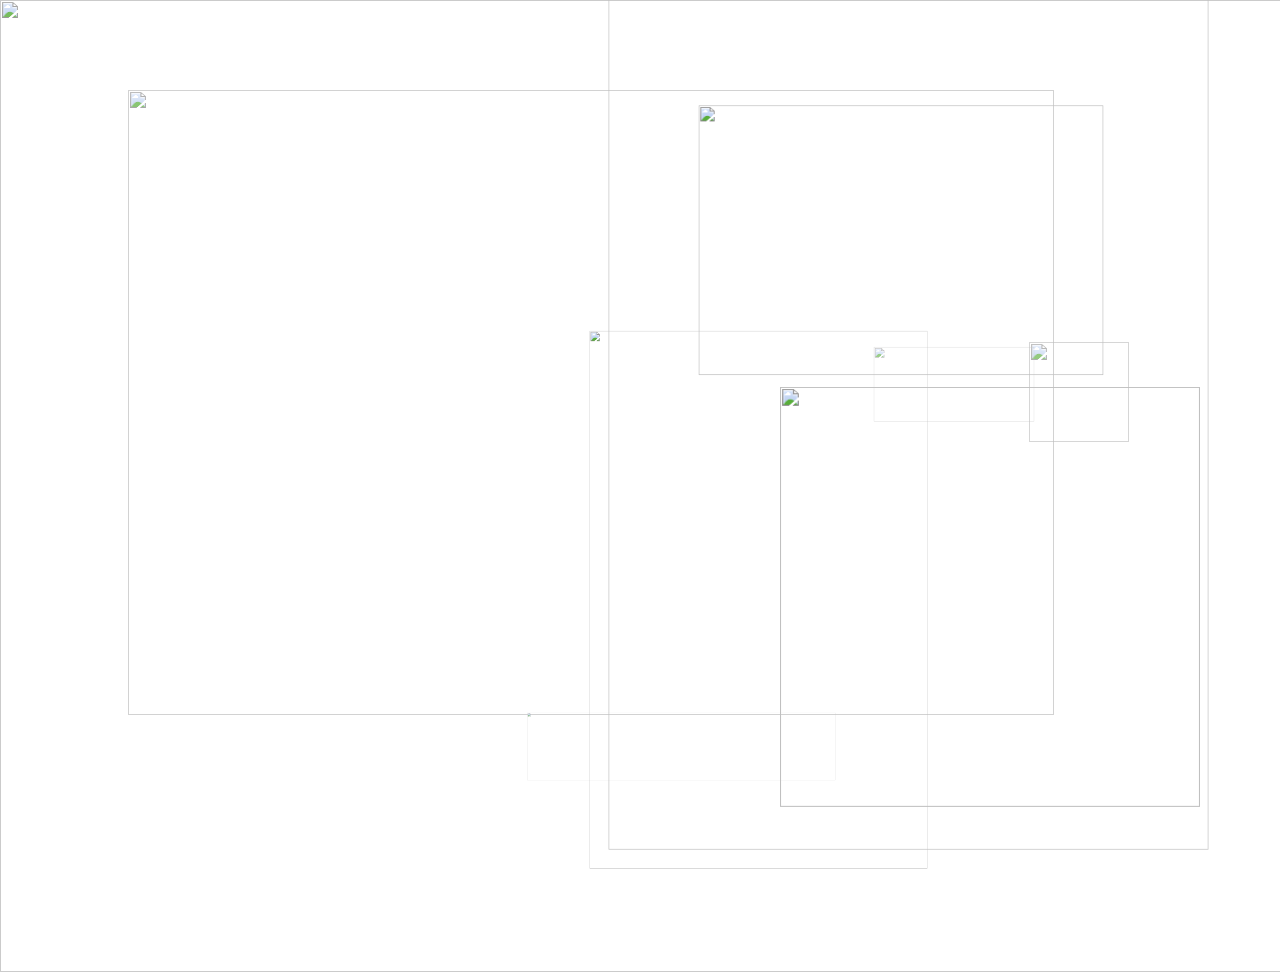
==== EXPO-7.html @ 3b31364f "Add files via upload" ====
<!doctype html>
<html>
<head>
<meta charset="UTF-8">
<title>EXPO-7.html</title>
<link href="EXPO.css" rel="stylesheet" type="text/css">
<script type="text/javascript">
function MM_swapImgRestore() { //v3.0
  var i,x,a=document.MM_sr; for(i=0;a&&i<a.length&&(x=a[i])&&x.oSrc;i++) x.src=x.oSrc;
}
function MM_preloadImages() { //v3.0
  var d=document; if(d.images){ if(!d.MM_p) d.MM_p=new Array();
    var i,j=d.MM_p.length,a=MM_preloadImages.arguments; for(i=0; i<a.length; i++)
    if (a[i].indexOf("#")!=0){ d.MM_p[j]=new Image; d.MM_p[j++].src=a[i];}}
}

function MM_findObj(n, d) { //v4.01
  var p,i,x;  if(!d) d=document; if((p=n.indexOf("?"))>0&&parent.frames.length) {
    d=parent.frames[n.substring(p+1)].document; n=n.substring(0,p);}
  if(!(x=d[n])&&d.all) x=d.all[n]; for (i=0;!x&&i<d.forms.length;i++) x=d.forms[i][n];
  for(i=0;!x&&d.layers&&i<d.layers.length;i++) x=MM_findObj(n,d.layers[i].document);
  if(!x && d.getElementById) x=d.getElementById(n); return x;
}

function MM_swapImage() { //v3.0
  var i,j=0,x,a=MM_swapImage.arguments; document.MM_sr=new Array; for(i=0;i<(a.length-2);i+=3)
   if ((x=MM_findObj(a[i]))!=null){document.MM_sr[j++]=x; if(!x.oSrc) x.oSrc=x.src; x.src=a[i+2];}
}
</script>
</head>

<body onLoad="MM_preloadImages('Next_Page-Pink.png','Title-Button-Pink.png')">
<div class="stars"></div>
<div class="twinkling"></div> 
<div class="backround"></div>
<div class="Overlay" width="1920" height="1080">
	<img src="Overlay-Normal.png" alt="" width="1720" height="972" class="Overlay">
</div>
<div class="SP">
	<img src="SP-Normal.png" width="667" height="1008" alt=""/>
</div>
<div class="map">
	<img src="Map-Nothing.png" width="400" height="400" alt=""/></div>
<div class= "g-speak">
	<img src="Girl-Expo-7.png" width="450" height="300" alt=""/></div>
<div class="AI-speak" width="926" height= "625">
  <img src="AI-Expo7.gif" alt="" width="926" height="625" class="AI-Speak">
</div>
<div class="girl">
	<img src="Normal Girl-UIpng.png" width="583" height="928" alt=""/></div>
<div class="help">
	<img src= "Help_Button.png" alt="" width= "100" height="100" class= "help" id="help" onClick="MM_popupMsg('Hello. You\'ve asked for HELP.\rPlease click the next button to continue to receive exposition.\rYou will eventually arrive at a story I promise.\rTry not to die.')"></div>
<div class="next-button">
	<a href="#" onMouseOut="MM_swapImgRestore()" onMouseOver="MM_swapImage('Image8','','Next_Page-Pink.png',1)"><img src="Next_Page-Blue.png" alt="" width="1543" height="338" id="Image8"></a></div>
<div class="title-button">
	<a href="index.html" onMouseOut="MM_swapImgRestore()" onMouseOver="MM_swapImage('Image9','','Title-Button-Pink.png',1)"><img src="Title-Button-Blue.png" alt="" width="268" height="125" id="Image9"></a> </div>
</body>
</html>
---- EXPO.css ----
@charset "UTF-8";
* {
	margin:0;
	padding:0;
}
/*Speak*/
.AI-Speak {
	z-index: 3;
	display:block;
	max-height: 625;
	max-width: 926;
	position: absolute;
	top:10%;
	left:10%;
	opacity: .7;
}
@keyframes Girl-Speak{
	0% {opacity:0; }
	100%{opacity:1; }
}

.g-speak {
	z-index:8;
	position: absolute;
	display: block;
	scale:.9;
	top:10%;
	right:12%;
	animation: Girl-Speak 15s;
}

.Overlay {
	backround: transparent url("Overlay-Normal.png");
	z-index: 8;
	display: block;
	position: absolute;
	top:0;
	bottom:0;
	left:0;
	right:0;
	max-height: 1080;
	max-width: 1920;
	opacity:.9
}

/*side-panel*/
.SP {
    z-index: 5;
    display: block;
    position: absolute;
    right: 3%;
    bottom: -4px;
    scale: .9
}
.help {
	z-index:8;
	display:block;
	position:absolute;
	right: 11.8%;
	top:38%;
	opacity:.8
}
.map{
    z-index: 6;
    display: block;
    position: absolute;
    right:7%;
    bottom:11%;
    scale:1.05
}
.girl {
	z-index: 7;
    display: block;
    position: absolute;
    right:18%;
    top:15%;
    scale:.58
}
.next-button {
	z-index: 9;
    display: block;
    position: absolute;
	scale:.2;
	bottom:-2%;
	left:-7%
}

.title-button{
	z-index: 9;
    display: block;
    position: absolute;
	scale:.6;
	bottom:50%;
	right:15%;
	opacity:.6
}

/* Backround css */

@keyframes move-twink-back {
    from {background-position:0 0;}
    to {background-position:-10000px 5000px;}
}

.stars, .twinkling, .backround{
  position:absolute;
  top:0;
  left:0;
  right:0;
  bottom:0;
  width:100%;
  height:100%;
  display:block;
	}

.backround {
	background: url("Backround-night sky.png");
	z-index: 0
}
.stars {
  background:transparent url("Backround-stars.png") repeat top center;
  z-index:1;
}
.twinkling{
  background:transparent url("twinkle.png") repeat top center;
  z-index:2;
  animation:move-twink-back 200s linear infinite;
}
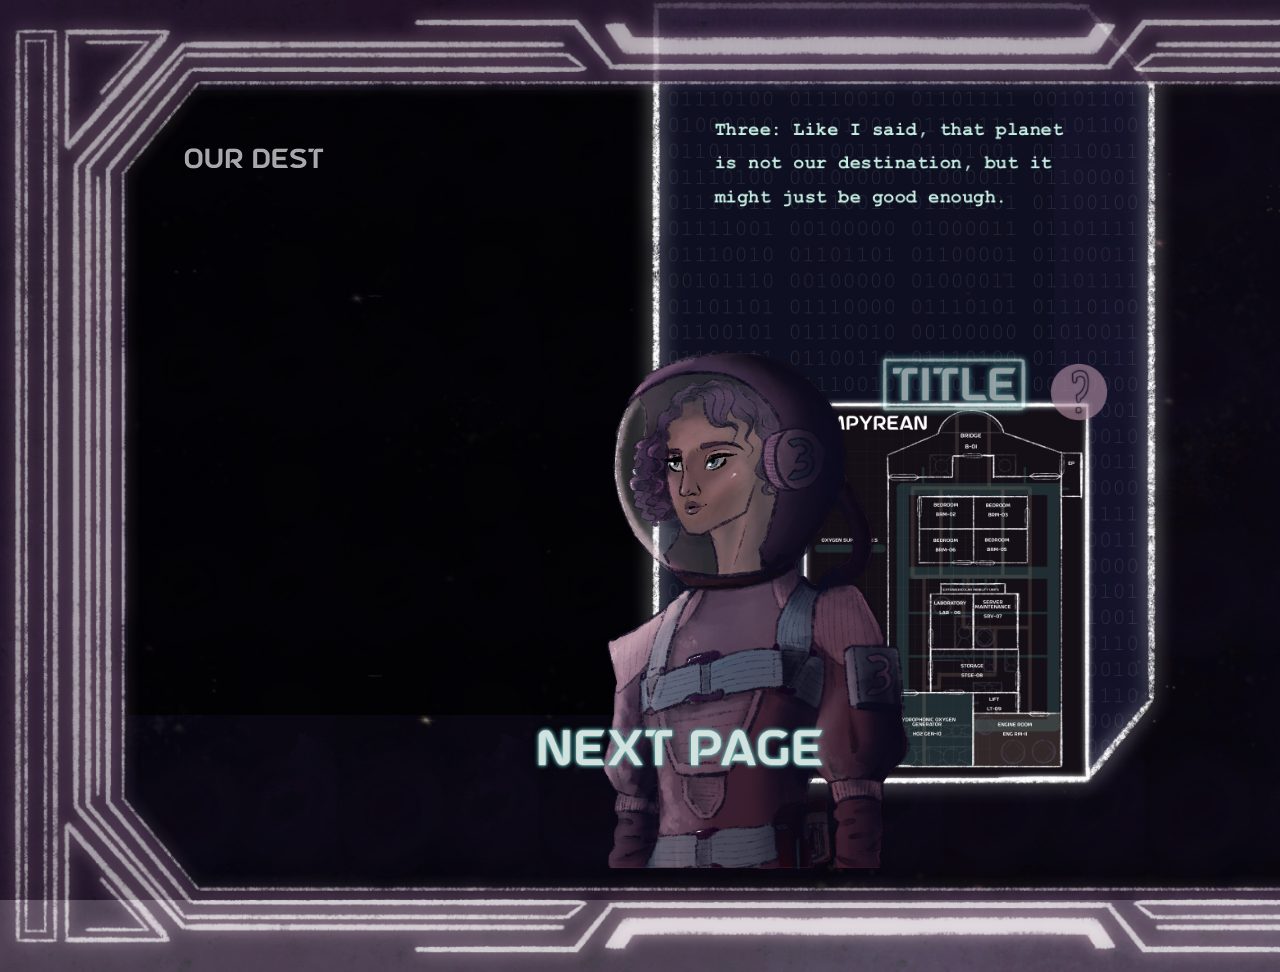
==== commit e5e56198: "Add files via upload" ====
--- a/EXPO-7.html
+++ b/EXPO-7.html
@@ -26,6 +26,10 @@
   var i,j=0,x,a=MM_swapImage.arguments; document.MM_sr=new Array; for(i=0;i<(a.length-2);i+=3)
    if ((x=MM_findObj(a[i]))!=null){document.MM_sr[j++]=x; if(!x.oSrc) x.oSrc=x.src; x.src=a[i+2];}
 }
+function MM_goToURL() { //v3.0
+  var i, args=MM_goToURL.arguments; document.MM_returnValue = false;
+  for (i=0; i<(args.length-1); i+=2) eval(args[i]+".location='"+args[i+1]+"'");
+}
 </script>
 </head>
 
@@ -51,7 +55,7 @@
 <div class="help">
 	<img src= "Help_Button.png" alt="" width= "100" height="100" class= "help" id="help" onClick="MM_popupMsg('Hello. You\'ve asked for HELP.\rPlease click the next button to continue to receive exposition.\rYou will eventually arrive at a story I promise.\rTry not to die.')"></div>
 <div class="next-button">
-	<a href="#" onMouseOut="MM_swapImgRestore()" onMouseOver="MM_swapImage('Image8','','Next_Page-Pink.png',1)"><img src="Next_Page-Blue.png" alt="" width="1543" height="338" id="Image8"></a></div>
+	<a href="#" onClick="MM_goToURL('parent','Wake-Up.html');return document.MM_returnValue" onMouseOver="MM_swapImage('Image8','','Next_Page-Pink.png',1)" onMouseOut="MM_swapImgRestore()"><img src="Next_Page-Blue.png" alt="" width="1543" height="338" id="Image8"></a></div>
 <div class="title-button">
 	<a href="index.html" onMouseOut="MM_swapImgRestore()" onMouseOver="MM_swapImage('Image9','','Title-Button-Pink.png',1)"><img src="Title-Button-Blue.png" alt="" width="268" height="125" id="Image9"></a> </div>
 </body>
